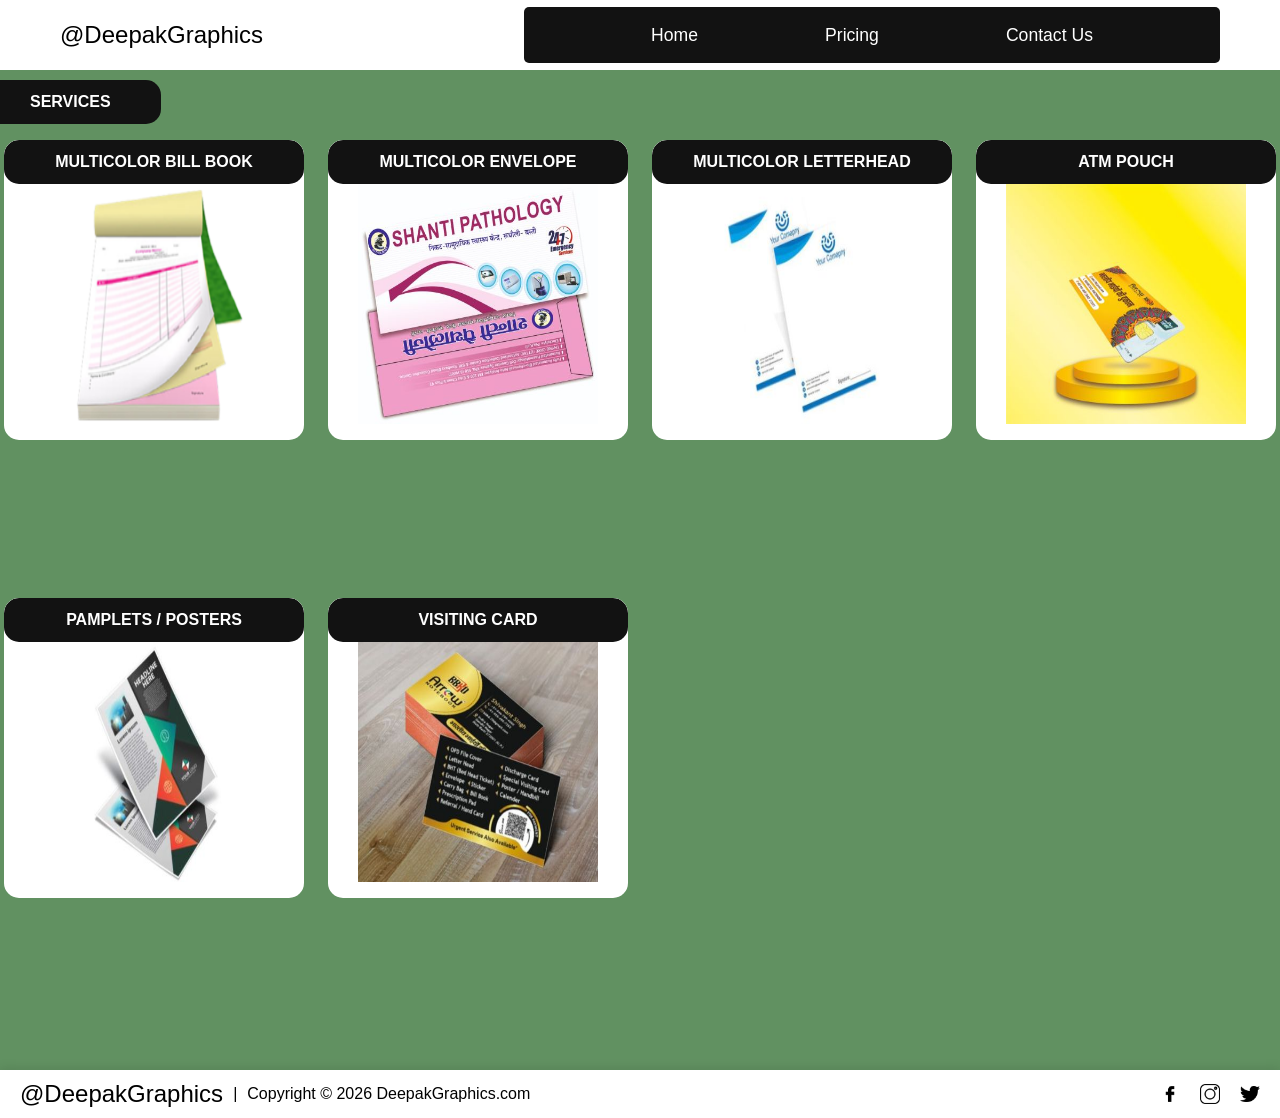
==== index.html @ aafe3787 "first commit" ====
<!DOCTYPE html>
<html lang="en">

<head>
    <meta charset="UTF-8">
    <meta name="viewport" content="width=device-width, initial-scale=1.0">
    <title>Responsive Navbar</title>
    <link rel="stylesheet" href="style.css">
</head>

<body>
    <nav class="nav">
        <div class="logo">
             <a href="/index.html" class="anchor">
                @DeepakGraphics
            </a>
        </div>
        <div class="navlinks">
            <li><a href="/index.html">Home</a></li>
            <!-- <li><a href="#">Courses</a></li> -->
            <li><a href="./pricing/index.html">Pricing</a></li>
            <!-- <li><a href="./contact/index.html">About</a></li> -->
            <li><a href="./contact/index.html">Contact Us</a></li>
        </div>

        <button onclick="toggle_nav()"><img src="./public/hamburger.png" alt="" srcset=""></button>
    </nav>

    <div class="mainContainer">
        <div class="services">
            <div class="services_header">Services</div>
            <div class="service_cards_container">
                <div class="service_card">
                    <div class="service_title">multicolor bill book</div>
                    <div class="service_img"><img src="./public/Bill_Book_new.png" alt=""></div>
                </div>
                <div class="service_card">
                    <div class="service_title">multicolor envelope</div>
                    <div class="service_img"><img src="./public/services785.jpeg" alt=""></div>
                </div>
                <div class="service_card">
                    <div class="service_title">multicolor letterhead</div>
                    <div class="service_img"><img src="./public/Letterhead.jpg" alt=""></div>
                </div>
                <div class="service_card">
                    <div class="service_title">atm pouch</div>
                    <div class="service_img"><img src="./public/atm.jpeg" alt=""></div>
                </div>
                <div class="service_card">
                    <div class="service_title">pamplets / posters</div>
                    <div class="service_img"><img src="./public/PnP.jpg" alt=""></div>
                </div>
                <div class="service_card">
                    <div class="service_title">visiting card</div>
                    <div class="service_img"><img src="./public/ser783.jpeg" alt=""></div>
                </div>

            </div>
        </div>
    </div>


    <footer class="footer">
        <section>
            <div class="logo">@DeepakGraphics</div>
            <span>|</span>
            <div>Copyright © 2026 DeepakGraphics.com</div>
        </section>
        <div class="socialLinks">
            <img src="./public/facebook.png" alt="" />
            <!-- <img src="./public/github.png" alt="" /> -->
            <img src="./public/instagram.png" alt="" />
            <img src="./public/twitter.png" alt="" />
        </div>
    </footer>
    <script src="script.js"></script>
</body>

</html>
---- style.css ----
*,
*::after,
*::before {
    box-sizing: border-box;
}

.anchor {
    text-decoration: none;
    color: inherit;
}

body {
    margin: 0;
    padding: 0;
    font-family: 'Lucida Sans', 'Lucida Sans Regular', 'Lucida Grande', 'Lucida Sans Unicode', Geneva, Verdana, sans-serif;
    overflow-x: hidden;

}

.logo {
    font-size: min(1.5rem, 5vw);
    font-weight: 700;
}

.nav {
    display: flex;
    justify-content: space-between;
    align-items: center;
    /* padding: 10px 60px; */
    height: 70px;
    padding-inline: clamp(10px, 5vw, 60px);
    z-index: 1000;
    /* background-color: red; */
}

.navlinks {
    display: flex;
    /* gap: 30px; */
    height: 80%;
    align-items: center;
    background-color: #121212;
    color: white;
    /* padding: 0 30px; */
    justify-content: space-evenly;
    width: 60%;
    /* min-width: 500px; */
    transition: right .3s linear;
    border-radius: 5px;
    z-index: 100;
}

.navlinks[data-visiblity=true] {
    right: 0;
}

.navlinks[data-visiblity=false] {
    right: -50vw;
}

.navlinks li {
    position: relative;
    list-style: none;
    font-size: 1.1rem;
}

.navlinks li::after {
    position: absolute;
    content: "";
    background-color: white;
    height: 2px;
    bottom: 0;
    width: 0%;
    right: 0;
    transition: width .5s linear;
}

.navlinks li:hover::after {
    left: 0;
    width: 100%;
}

.navlinks a {
    text-decoration: none;
    color: inherit;
}

button {
    z-index: 5;
    display: flex;
    align-content: center;
    justify-content: center;
    border-style: none;
    background-color: white;
    padding: 5px;
    border-radius: 5px;
    display: none;
    z-index: 101;
}

button img {
    width: min(1.3rem, 4vw);
}





/* service section */
.mainContainer {
    /* background-color: red; */
    min-height: 100vh;
    z-index: 10;
    background-color: #619161;
    /* background: linear-gradient(to right, #FF4B1F, #1FDDFF); */
    /* background: linear-gradient(to right, #6B7280, #4ADE80); */
    /* background-image: url("data:image/svg+xml,%3Csvg xmlns='http://www.w3.org/2000/svg' width='192' height='192' viewBox='0 0 192 192'%3E%3Cpath fill='%239C92AC' fill-opacity='0.4' d='M192 15v2a11 11 0 0 0-11 11c0 1.94 1.16 4.75 2.53 6.11l2.36 2.36a6.93 6.93 0 0 1 1.22 7.56l-.43.84a8.08 8.08 0 0 1-6.66 4.13H145v35.02a6.1 6.1 0 0 0 3.03 4.87l.84.43c1.58.79 4 .4 5.24-.85l2.36-2.36a12.04 12.04 0 0 1 7.51-3.11 13 13 0 1 1 .02 26 12 12 0 0 1-7.53-3.11l-2.36-2.36a4.93 4.93 0 0 0-5.24-.85l-.84.43a6.1 6.1 0 0 0-3.03 4.87V143h35.02a8.08 8.08 0 0 1 6.66 4.13l.43.84a6.91 6.91 0 0 1-1.22 7.56l-2.36 2.36A10.06 10.06 0 0 0 181 164a11 11 0 0 0 11 11v2a13 13 0 0 1-13-13 12 12 0 0 1 3.11-7.53l2.36-2.36a4.93 4.93 0 0 0 .85-5.24l-.43-.84a6.1 6.1 0 0 0-4.87-3.03H145v35.02a8.08 8.08 0 0 1-4.13 6.66l-.84.43a6.91 6.91 0 0 1-7.56-1.22l-2.36-2.36A10.06 10.06 0 0 0 124 181a11 11 0 0 0-11 11h-2a13 13 0 0 1 13-13c2.47 0 5.79 1.37 7.53 3.11l2.36 2.36a4.94 4.94 0 0 0 5.24.85l.84-.43a6.1 6.1 0 0 0 3.03-4.87V145h-35.02a8.08 8.08 0 0 1-6.66-4.13l-.43-.84a6.91 6.91 0 0 1 1.22-7.56l2.36-2.36A10.06 10.06 0 0 0 107 124a11 11 0 0 0-22 0c0 1.94 1.16 4.75 2.53 6.11l2.36 2.36a6.93 6.93 0 0 1 1.22 7.56l-.43.84a8.08 8.08 0 0 1-6.66 4.13H49v35.02a6.1 6.1 0 0 0 3.03 4.87l.84.43c1.58.79 4 .4 5.24-.85l2.36-2.36a12.04 12.04 0 0 1 7.51-3.11A13 13 0 0 1 81 192h-2a11 11 0 0 0-11-11c-1.94 0-4.75 1.16-6.11 2.53l-2.36 2.36a6.93 6.93 0 0 1-7.56 1.22l-.84-.43a8.08 8.08 0 0 1-4.13-6.66V145H11.98a6.1 6.1 0 0 0-4.87 3.03l-.43.84c-.79 1.58-.4 4 .85 5.24l2.36 2.36a12.04 12.04 0 0 1 3.11 7.51A13 13 0 0 1 0 177v-2a11 11 0 0 0 11-11c0-1.94-1.16-4.75-2.53-6.11l-2.36-2.36a6.93 6.93 0 0 1-1.22-7.56l.43-.84a8.08 8.08 0 0 1 6.66-4.13H47v-35.02a6.1 6.1 0 0 0-3.03-4.87l-.84-.43c-1.59-.8-4-.4-5.24.85l-2.36 2.36A12 12 0 0 1 28 109a13 13 0 1 1 0-26c2.47 0 5.79 1.37 7.53 3.11l2.36 2.36a4.94 4.94 0 0 0 5.24.85l.84-.43A6.1 6.1 0 0 0 47 84.02V49H11.98a8.08 8.08 0 0 1-6.66-4.13l-.43-.84a6.91 6.91 0 0 1 1.22-7.56l2.36-2.36A10.06 10.06 0 0 0 11 28 11 11 0 0 0 0 17v-2a13 13 0 0 1 13 13c0 2.47-1.37 5.79-3.11 7.53l-2.36 2.36a4.94 4.94 0 0 0-.85 5.24l.43.84A6.1 6.1 0 0 0 11.98 47H47V11.98a8.08 8.08 0 0 1 4.13-6.66l.84-.43a6.91 6.91 0 0 1 7.56 1.22l2.36 2.36A10.06 10.06 0 0 0 68 11 11 11 0 0 0 79 0h2a13 13 0 0 1-13 13 12 12 0 0 1-7.53-3.11l-2.36-2.36a4.93 4.93 0 0 0-5.24-.85l-.84.43A6.1 6.1 0 0 0 49 11.98V47h35.02a8.08 8.08 0 0 1 6.66 4.13l.43.84a6.91 6.91 0 0 1-1.22 7.56l-2.36 2.36A10.06 10.06 0 0 0 85 68a11 11 0 0 0 22 0c0-1.94-1.16-4.75-2.53-6.11l-2.36-2.36a6.93 6.93 0 0 1-1.22-7.56l.43-.84a8.08 8.08 0 0 1 6.66-4.13H143V11.98a6.1 6.1 0 0 0-3.03-4.87l-.84-.43c-1.59-.8-4-.4-5.24.85l-2.36 2.36A12 12 0 0 1 124 13a13 13 0 0 1-13-13h2a11 11 0 0 0 11 11c1.94 0 4.75-1.16 6.11-2.53l2.36-2.36a6.93 6.93 0 0 1 7.56-1.22l.84.43a8.08 8.08 0 0 1 4.13 6.66V47h35.02a6.1 6.1 0 0 0 4.87-3.03l.43-.84c.8-1.59.4-4-.85-5.24l-2.36-2.36A12 12 0 0 1 179 28a13 13 0 0 1 13-13zM84.02 143a6.1 6.1 0 0 0 4.87-3.03l.43-.84c.8-1.59.4-4-.85-5.24l-2.36-2.36A12 12 0 0 1 83 124a13 13 0 1 1 26 0c0 2.47-1.37 5.79-3.11 7.53l-2.36 2.36a4.94 4.94 0 0 0-.85 5.24l.43.84a6.1 6.1 0 0 0 4.87 3.03H143v-35.02a8.08 8.08 0 0 1 4.13-6.66l.84-.43a6.91 6.91 0 0 1 7.56 1.22l2.36 2.36A10.06 10.06 0 0 0 164 107a11 11 0 0 0 0-22c-1.94 0-4.75 1.16-6.11 2.53l-2.36 2.36a6.93 6.93 0 0 1-7.56 1.22l-.84-.43a8.08 8.08 0 0 1-4.13-6.66V49h-35.02a6.1 6.1 0 0 0-4.87 3.03l-.43.84c-.79 1.58-.4 4 .85 5.24l2.36 2.36a12.04 12.04 0 0 1 3.11 7.51A13 13 0 1 1 83 68a12 12 0 0 1 3.11-7.53l2.36-2.36a4.93 4.93 0 0 0 .85-5.24l-.43-.84A6.1 6.1 0 0 0 84.02 49H49v35.02a8.08 8.08 0 0 1-4.13 6.66l-.84.43a6.91 6.91 0 0 1-7.56-1.22l-2.36-2.36A10.06 10.06 0 0 0 28 85a11 11 0 0 0 0 22c1.94 0 4.75-1.16 6.11-2.53l2.36-2.36a6.93 6.93 0 0 1 7.56-1.22l.84.43a8.08 8.08 0 0 1 4.13 6.66V143h35.02z'%3E%3C/path%3E%3C/svg%3E"); */
    padding-bottom: 30px;
}

.services {
    position: relative;
    /* background-color: green; */
    display: flex;
    flex-direction: column;
    /* justify-content: center; */
    align-items: center;
    /* justify-content: center; */
    padding-top: 70px;
}

.services_header {
    position: absolute;
    margin: 20px 0;
    /* align-items: center; */
    /* text-align: center; */
    padding: 10px 50px;
    /* border-radius: 5px; */
    /* background-color: yellow; */
    text-transform: uppercase;
    font-weight: bold;
    background-color: #121212;
    color: white;
    /* margin-top: 20px; */
    /* width: calc(100% - 60px); */
    text-align: center;
    font-size: min(1rem, 3.5vw);
    margin: 20 30px;
    border-radius: 15px;
    padding: .8rem 0;
    width: fit-content;
    padding: .8rem 50px;
    top: -10px;
    left: -20px;

}

.service_title {
    background-color: #121212;
    color: white;
    text-align: center;
    padding: .8rem 0;
    font-weight: bold;
    text-transform: uppercase;
    border-radius: 15px;
    font-size: min(1rem, 3.5vw);
}

.service_cards_container {
    width: 100%;
    display: grid;
    grid-template-columns: repeat(auto-fit, minmax(300px, 1fr));
    min-height: 100vh;
    gap: 1em;
    justify-items: center;
}

.service_img {
    justify-content: center;
    /* background-color: red; */
    display: flex;
}

.service_card {
    transition: all ease-in-out .5s;
    /* width: auto; */
    width: 300px;
    aspect-ratio: 1;
    /* background: rgba(255, 255, 255, 0.582);
    box-shadow: 0 4px 30px rgba(0, 0, 0, 0.1);
    backdrop-filter: blur(13px);
    -webkit-backdrop-filter: blur(6.3px);
    border: 1px solid rgba(255, 255, 255, 0.3); */
    background-color: white;
    /* border: solid 1px #121212; */
    border-radius: 15px;
    overflow: hidden;
}

.service_img img {
    width: 80%;
    aspect-ratio: 1;
    /* max-width: 5000px; */
}

.service_card:hover {
    scale: 1.05;
}





/* footer */


.socialLinks img {
    width: 20px;
    /* gap: 20px; */
}

.footer {
    display: flex;
    justify-content: space-between;
    padding: 10px 20px;
    /* bottom: 0; */
    box-shadow: 0 -1px 10px 1px rgba(0, 0, 0, 0.103);
    /* position: fixed;
    bottom: 0; */
    /* width: auto; */
    background-color: #fff;
    /* background-color: red; */
    position: relative;
    bottom: 0;


}

.footer section {
    display: flex;
    /* justify-content: center; */
    align-items: center;
    gap: 10px;
}



.socialLinks {
    display: flex;
    align-items: center;
    gap: 20px;
}

.logo {
    font-size: calc(1.4rem , 4.8vw);
    font-weight: 500;
}


@media (max-width: 768px) {
    .container {
        display: flex;

        flex-direction: column;
    }

    .img {
        margin-top: 50px;

    }

    .img img {
        width: min(400px, 90vw);
    }

    .navLinks {
        display: none;
    }

    /* button.explore{
        fons
    } */

    .footer {
        flex-direction: column;
    }

    .footer section span {
        display: none;
    }

    .footer section {
        flex-direction: column;
        /* justify-content: start; */
        /* align-items: start; */
        margin-bottom: 20px;
    }

    .socialLinks {
        display: flex;
        justify-content: center;
        /* align-items: center; */
    }


}




@media (max-width:750px) {
    /* .navlinks{
        position: absolute;
        right: -50vw;
        top: 0;
        flex-direction: column;
        height: 100vh;
        width: 50vw;
    } */

    .navlinks {
        position: absolute;
        top: 0;
        right: -50vw;
        width: 50vw;
        height: 100vh;

        display: flex;
        flex-direction: column;
        justify-content: center;
        align-items: center;
        gap: 2rem;

        background-color: #121212
    }

    button {
        display: flex;
    }
}
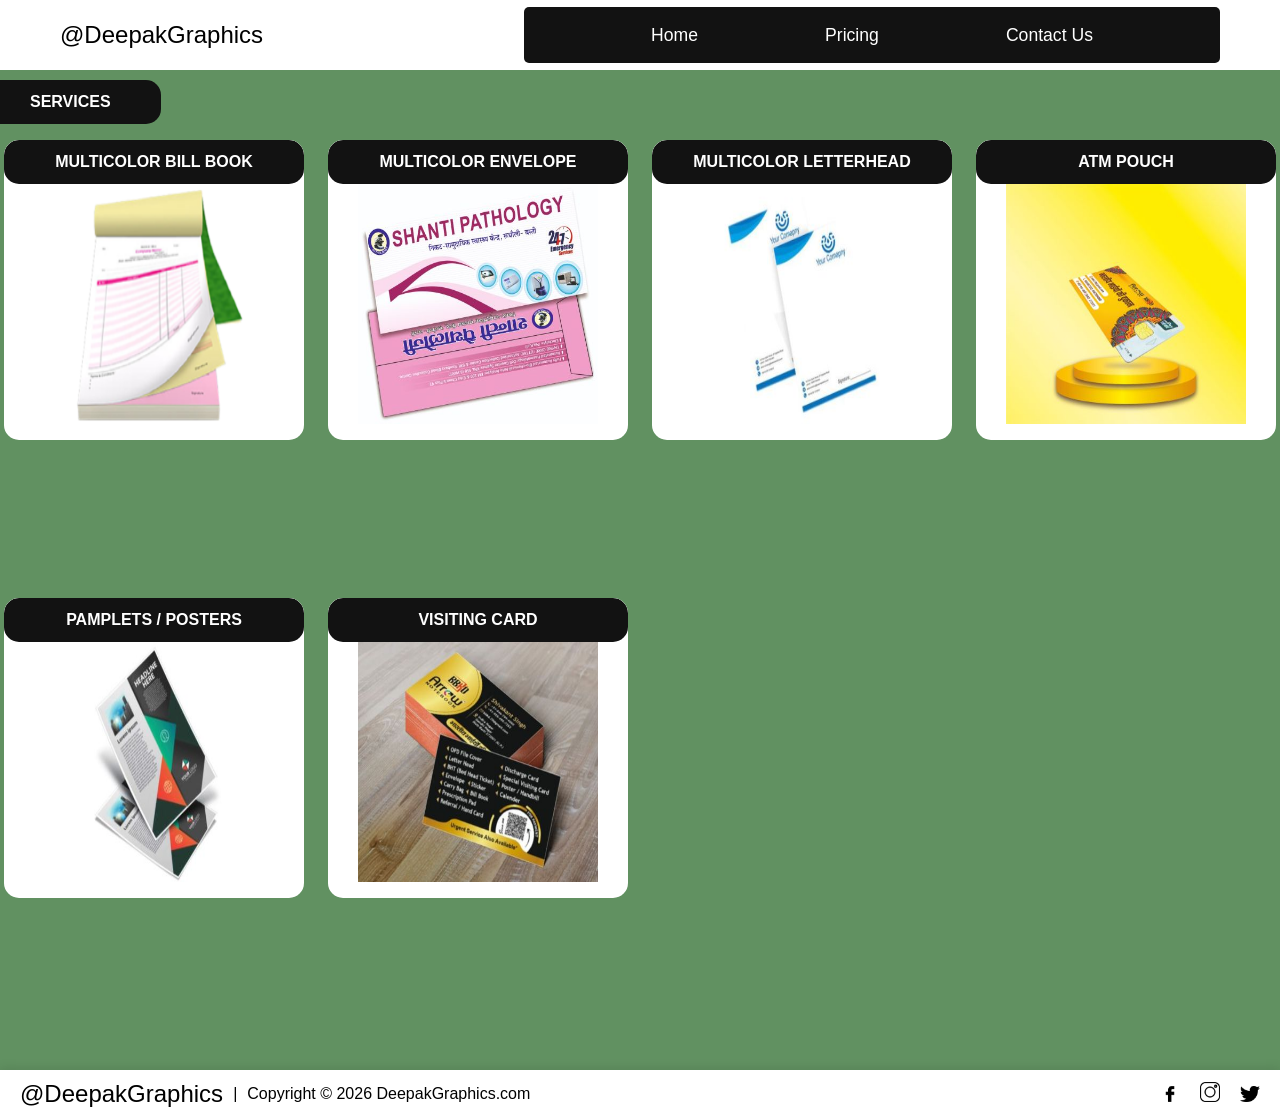
==== commit 22f3e25a: "changing the links of contact us section" ====
--- a/index.html
+++ b/index.html
@@ -4,7 +4,7 @@
 <head>
     <meta charset="UTF-8">
     <meta name="viewport" content="width=device-width, initial-scale=1.0">
-    <title>Responsive Navbar</title>
+    <title>@DeepakGraphics</title>
     <link rel="stylesheet" href="style.css">
 </head>
 
@@ -68,8 +68,10 @@
         </section>
         <div class="socialLinks">
             <img src="./public/facebook.png" alt="" />
+            <a href="https://www.instagram.com/graphics_hub" class="anchor" target="_blank">
+                <img src="./public/instagram.png" alt="" />
+            </a>
             <!-- <img src="./public/github.png" alt="" /> -->
-            <img src="./public/instagram.png" alt="" />
             <img src="./public/twitter.png" alt="" />
         </div>
     </footer>
